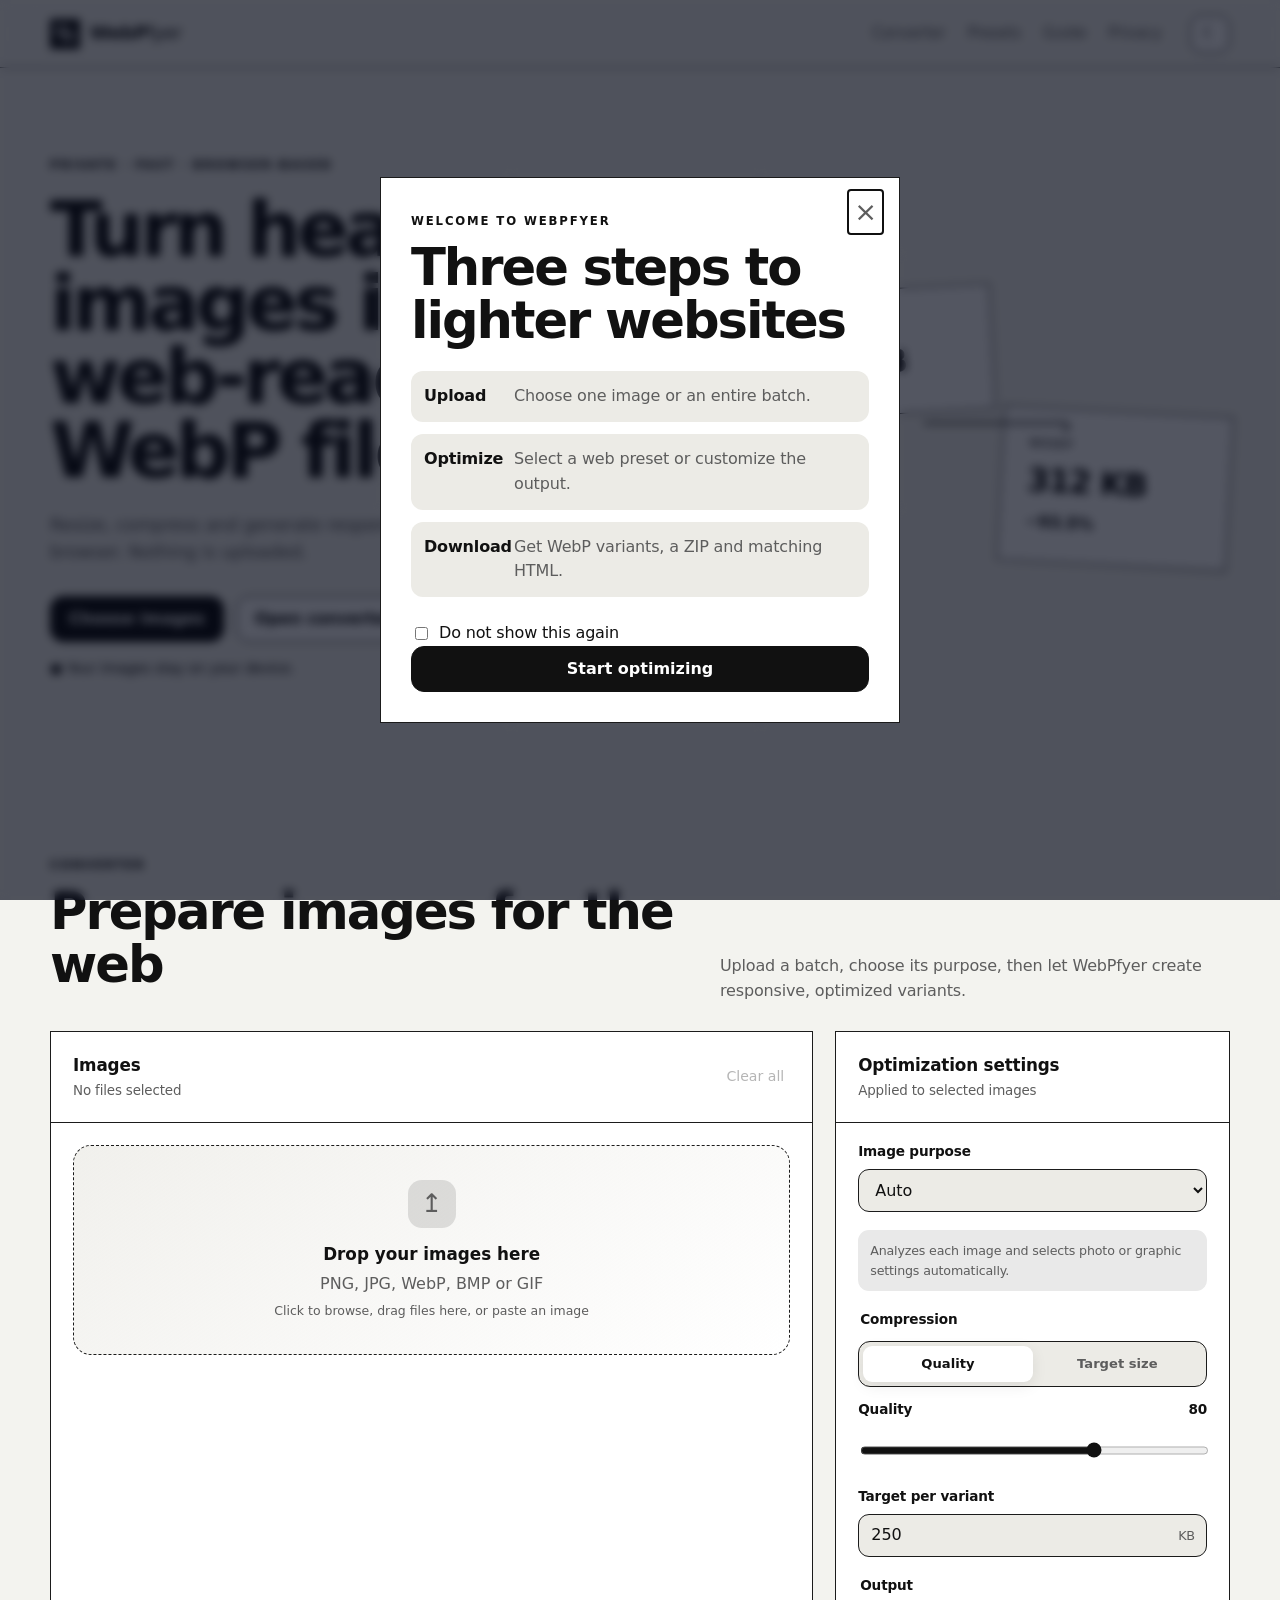
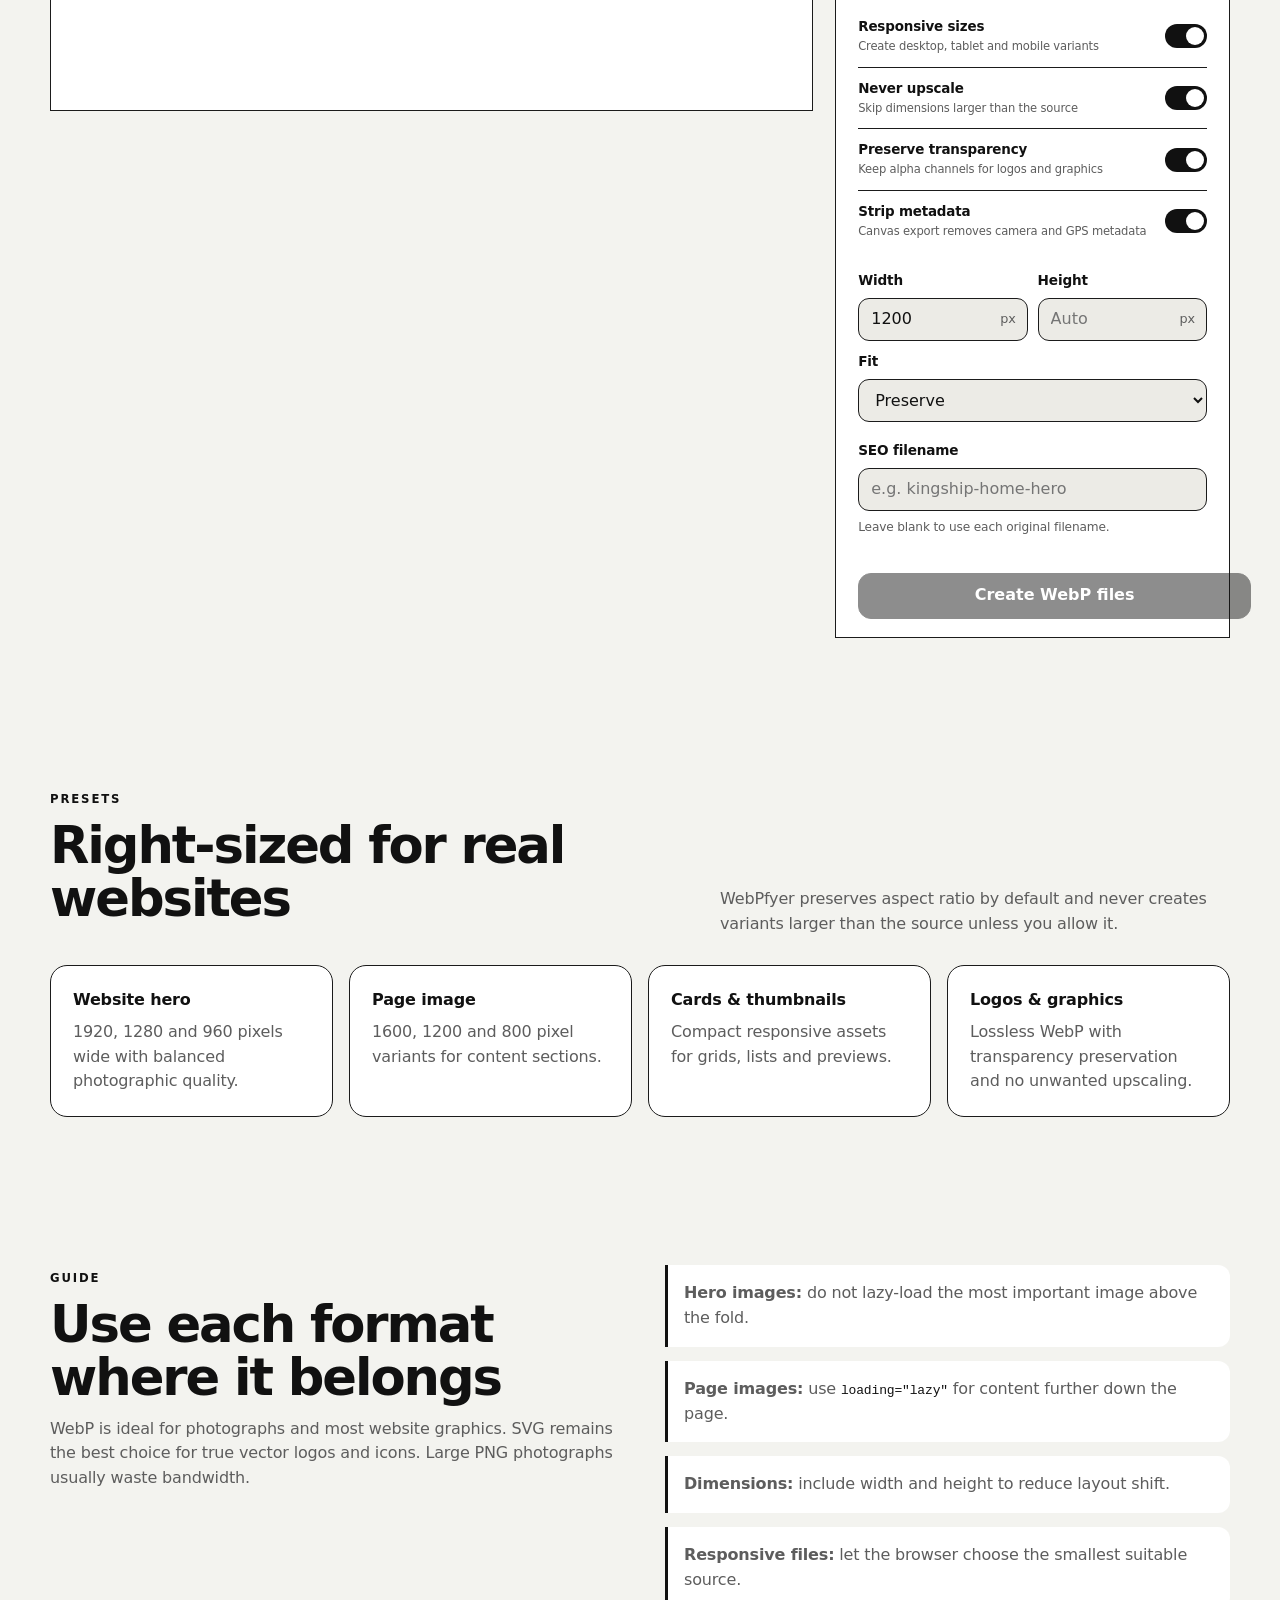
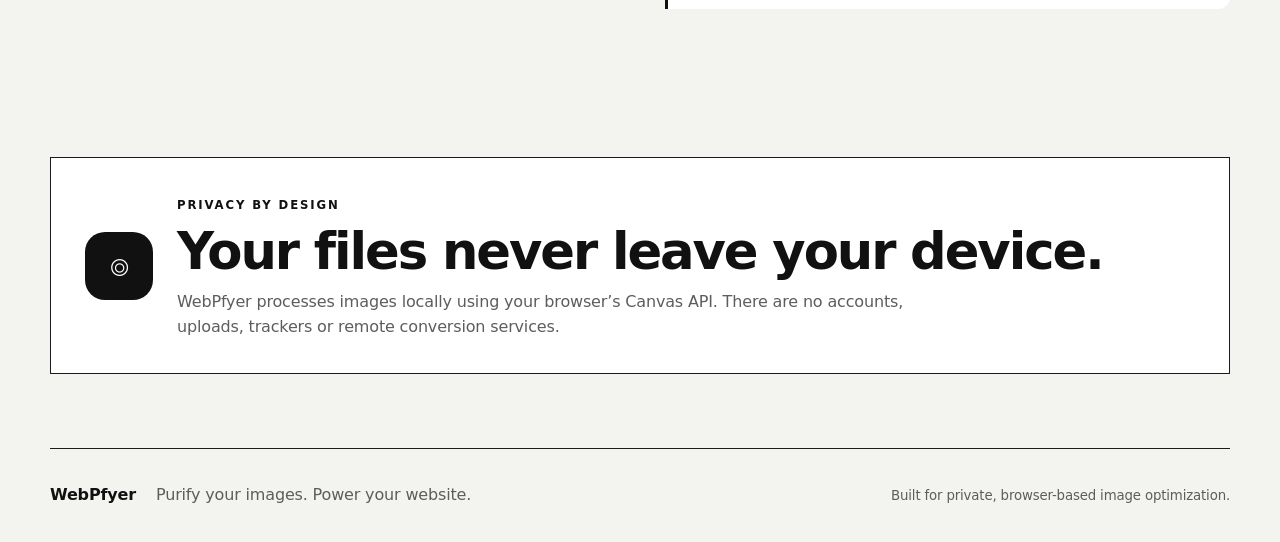
==== index.html @ 8ef73d3c "Add files via upload" ====
<!doctype html>
<html lang="en" data-theme="dark">
<head>
  <meta charset="utf-8">
  <meta name="viewport" content="width=device-width,initial-scale=1,viewport-fit=cover">
  <meta name="description" content="WebPfyer converts oversized images into fast, responsive WebP files directly in your browser.">
  <meta name="theme-color" content="#0b1020">
  <link rel="manifest" href="manifest.webmanifest">
  <link rel="icon" href="assets/icons/favicon.svg" type="image/svg+xml">
  <link rel="stylesheet" href="assets/css/style.css">
  <title>WebPfyer — Web-ready WebP images</title>
</head>
<body>
  <a class="skip-link" href="#converter">Skip to converter</a>

  <header class="site-header">
    <a class="brand" href="#top" aria-label="WebPfyer home">
      <span class="brand-mark" aria-hidden="true"><span></span><span></span></span>
      <span><strong>WebP</strong>fyer</span>
    </a>
    <nav aria-label="Primary navigation">
      <a href="#converter">Converter</a>
      <a href="#presets">Presets</a>
      <a href="#guide">Guide</a>
      <a href="#privacy">Privacy</a>
    </nav>
    <div class="header-actions">
      <button class="icon-button" id="installBtn" hidden type="button">Install</button>
      <button class="icon-button" id="themeBtn" type="button" aria-label="Switch theme">☾</button>
    </div>
  </header>

  <main id="top">
    <section class="hero shell">
      <div class="hero-copy">
        <span class="eyebrow">Private · Fast · Browser-based</span>
        <h1>Turn heavy images into <span>web-ready WebP files.</span></h1>
        <p>Resize, compress and generate responsive images directly in your browser. Nothing is uploaded.</p>
        <div class="hero-actions">
          <button class="button primary" id="heroChooseBtn" type="button">Choose images</button>
          <a class="button secondary" href="#converter">Open converter</a>
        </div>
        <p class="privacy-note">● Your images stay on your device.</p>
      </div>
      <div class="hero-visual" aria-hidden="true">
        <div class="before-card"><span>PNG</span><strong>4.8 MB</strong></div>
        <div class="flow-line"></div>
        <div class="after-card"><span>WEBP</span><strong>312 KB</strong><em>−93.5%</em></div>
      </div>
    </section>

    <section id="converter" class="converter-section shell">
      <div class="section-heading">
        <div><span class="eyebrow">Converter</span><h2>Prepare images for the web</h2></div>
        <p>Upload a batch, choose its purpose, then let WebPfyer create responsive, optimized variants.</p>
      </div>

      <div class="workspace">
        <section class="panel upload-panel" aria-labelledby="uploadTitle">
          <div class="panel-heading">
            <div><h3 id="uploadTitle">Images</h3><p id="queueSummary">No files selected</p></div>
            <button class="text-button danger" id="clearBtn" type="button" disabled>Clear all</button>
          </div>

          <input id="fileInput" class="visually-hidden" type="file" accept="image/png,image/jpeg,image/webp,image/bmp,image/gif" multiple>
          <button id="dropZone" class="drop-zone" type="button">
            <span class="drop-icon" aria-hidden="true">↥</span>
            <strong>Drop your images here</strong>
            <span>PNG, JPG, WebP, BMP or GIF</span>
            <small>Click to browse, drag files here, or paste an image</small>
          </button>

          <div id="queue" class="queue" aria-live="polite"></div>
        </section>

        <aside class="panel settings-panel" aria-labelledby="settingsTitle">
          <div class="panel-heading"><div><h3 id="settingsTitle">Optimization settings</h3><p>Applied to selected images</p></div></div>

          <label class="field">
            <span>Image purpose</span>
            <select id="presetSelect">
              <option value="auto">Auto</option>
              <option value="hero">Website hero</option>
              <option value="page">Page image</option>
              <option value="card">Card image</option>
              <option value="thumbnail">Thumbnail</option>
              <option value="blog">Blog image</option>
              <option value="product">Product image</option>
              <option value="logo">Logo / transparent graphic</option>
              <option value="social">Social image</option>
              <option value="custom">Custom</option>
            </select>
          </label>

          <div id="presetHint" class="preset-hint"></div>

          <fieldset class="field-group">
            <legend>Compression</legend>
            <div class="segmented" role="group" aria-label="Compression mode">
              <button class="segment active" data-mode="quality" type="button">Quality</button>
              <button class="segment" data-mode="target" type="button">Target size</button>
            </div>
            <div id="qualityControls" class="field compact">
              <span><span>Quality</span><output id="qualityOutput">80</output></span>
              <input id="qualityRange" type="range" min="35" max="100" value="80">
            </div>
            <label id="targetControls" class="field compact" hidden>
              <span>Target per variant</span>
              <div class="input-suffix"><input id="targetSize" type="number" min="20" max="5000" value="250"><span>KB</span></div>
            </label>
          </fieldset>

          <fieldset class="field-group">
            <legend>Output</legend>
            <label class="switch-row"><span><strong>Responsive sizes</strong><small>Create desktop, tablet and mobile variants</small></span><input id="responsiveToggle" type="checkbox" checked><i></i></label>
            <label class="switch-row"><span><strong>Never upscale</strong><small>Skip dimensions larger than the source</small></span><input id="noUpscaleToggle" type="checkbox" checked><i></i></label>
            <label class="switch-row"><span><strong>Preserve transparency</strong><small>Keep alpha channels for logos and graphics</small></span><input id="transparencyToggle" type="checkbox" checked><i></i></label>
            <label class="switch-row"><span><strong>Strip metadata</strong><small>Canvas export removes camera and GPS metadata</small></span><input type="checkbox" checked disabled><i></i></label>
          </fieldset>

          <div id="customControls" class="custom-grid" hidden>
            <label class="field"><span>Width</span><div class="input-suffix"><input id="customWidth" type="number" min="1" value="1200"><span>px</span></div></label>
            <label class="field"><span>Height</span><div class="input-suffix"><input id="customHeight" type="number" min="1" placeholder="Auto"><span>px</span></div></label>
            <label class="field"><span>Fit</span><select id="fitMode"><option value="preserve">Preserve</option><option value="contain">Contain</option><option value="cover">Cover</option></select></label>
          </div>

          <label class="field">
            <span>SEO filename</span>
            <input id="filenameInput" type="text" placeholder="e.g. kingship-home-hero">
            <small>Leave blank to use each original filename.</small>
          </label>

          <button id="convertBtn" class="button primary wide" type="button" disabled>Create WebP files</button>
          <div id="progressWrap" class="progress-wrap" hidden>
            <div class="progress-track"><span id="progressBar"></span></div>
            <p id="progressText">Preparing…</p>
          </div>
        </aside>
      </div>
    </section>

    <section id="resultsSection" class="results-section shell" hidden>
      <div class="section-heading compact-heading">
        <div><span class="eyebrow">Results</span><h2>Your optimized images are ready</h2></div>
        <div class="result-actions"><button id="downloadAllBtn" class="button primary" type="button">Download all as ZIP</button></div>
      </div>
      <div id="results" class="results-grid"></div>

      <section class="panel code-panel">
        <div class="panel-heading">
          <div><h3>Responsive HTML</h3><p>Copy markup that matches the files WebPfyer generated.</p></div>
          <button id="copyHtmlBtn" class="button secondary small" type="button">Copy HTML</button>
        </div>
        <div class="code-controls">
          <label>Alt text <input id="altTextInput" type="text" placeholder="Describe the image"></label>
          <label>Asset path <input id="assetPathInput" type="text" value="assets/images/"></label>
          <label class="check-inline"><input id="heroMarkupToggle" type="checkbox" checked> Hero image</label>
        </div>
        <pre><code id="htmlOutput">Convert an image to generate markup.</code></pre>
      </section>
    </section>

    <section id="presets" class="info-section shell">
      <div class="section-heading"><div><span class="eyebrow">Presets</span><h2>Right-sized for real websites</h2></div><p>WebPfyer preserves aspect ratio by default and never creates variants larger than the source unless you allow it.</p></div>
      <div class="feature-grid">
        <article><strong>Website hero</strong><p>1920, 1280 and 960 pixels wide with balanced photographic quality.</p></article>
        <article><strong>Page image</strong><p>1600, 1200 and 800 pixel variants for content sections.</p></article>
        <article><strong>Cards & thumbnails</strong><p>Compact responsive assets for grids, lists and previews.</p></article>
        <article><strong>Logos & graphics</strong><p>Lossless WebP with transparency preservation and no unwanted upscaling.</p></article>
      </div>
    </section>

    <section id="guide" class="info-section shell split-info">
      <div><span class="eyebrow">Guide</span><h2>Use each format where it belongs</h2><p>WebP is ideal for photographs and most website graphics. SVG remains the best choice for true vector logos and icons. Large PNG photographs usually waste bandwidth.</p></div>
      <div class="guide-list">
        <p><strong>Hero images:</strong> do not lazy-load the most important image above the fold.</p>
        <p><strong>Page images:</strong> use <code>loading="lazy"</code> for content further down the page.</p>
        <p><strong>Dimensions:</strong> include width and height to reduce layout shift.</p>
        <p><strong>Responsive files:</strong> let the browser choose the smallest suitable source.</p>
      </div>
    </section>

    <section id="privacy" class="privacy-section shell">
      <div class="privacy-card">
        <span class="privacy-lock" aria-hidden="true">⌾</span>
        <div><span class="eyebrow">Privacy by design</span><h2>Your files never leave your device.</h2><p>WebPfyer processes images locally using your browser’s Canvas API. There are no accounts, uploads, trackers or remote conversion services.</p></div>
      </div>
    </section>
  </main>

  <footer class="site-footer shell"><span>WebPfyer</span><p>Purify your images. Power your website.</p><small>Built for private, browser-based image optimization.</small></footer>

  <div id="toastRegion" class="toast-region" aria-live="polite" aria-atomic="true"></div>

  <dialog id="onboardingDialog">
    <form method="dialog" class="dialog-card">
      <button class="dialog-close" value="close" aria-label="Close">×</button>
      <span class="eyebrow">Welcome to WebPfyer</span>
      <h2>Three steps to lighter websites</h2>
      <ol class="onboarding-steps"><li><strong>Upload</strong><span>Choose one image or an entire batch.</span></li><li><strong>Optimize</strong><span>Select a web preset or customize the output.</span></li><li><strong>Download</strong><span>Get WebP variants, a ZIP and matching HTML.</span></li></ol>
      <label class="check-inline"><input id="dontShowAgain" type="checkbox"> Do not show this again</label>
      <button class="button primary wide" value="start">Start optimizing</button>
    </form>
  </dialog>

  <script type="module" src="assets/js/app.js"></script>
</body>
</html>
---- assets/css/style.css ----
:root {
  --bg: #f3f3ef;
  --surface: #ffffff;
  --surface-2: #ecebe6;
  --text: #111111;
  --muted: #5d5d5d;
  --border: #1b1b1b;
  --primary: #111111;
  --primary-2: #111111;
  --accent: #111111;
  --success: #111111;
  --warning: #111111;
  --danger: #111111;
  --shadow: 0 0 0 1px rgba(17,17,17,.14);
  --radius: 0px;
  color-scheme: light;
}
html[data-theme="dark"] {
  --bg: #0f0f0f;
  --surface: #171717;
  --surface-2: #222222;
  --text: #f5f5f0;
  --muted: #b7b7b0;
  --border: #f5f5f0;
  --primary: #f5f5f0;
  --primary-2: #f5f5f0;
  --accent: #f5f5f0;
  --success: #f5f5f0;
  --warning: #f5f5f0;
  --danger: #f5f5f0;
  --shadow: 0 0 0 1px rgba(245,245,240,.18);
  color-scheme: dark;
}
*{box-sizing:border-box}html{scroll-behavior:smooth}body{margin:0;background:var(--bg);color:var(--text);font-family:Inter,ui-sans-serif,system-ui,-apple-system,BlinkMacSystemFont,"Segoe UI",sans-serif;line-height:1.55;font-weight:500;letter-spacing:-.01em}button,input,select,textarea{font:inherit}button,a{touch-action:manipulation}button{color:inherit}.shell{width:min(1180px,calc(100% - 32px));margin-inline:auto}.visually-hidden{position:absolute!important;width:1px!important;height:1px!important;padding:0!important;margin:-1px!important;overflow:hidden!important;clip:rect(0,0,0,0)!important;white-space:nowrap!important;border:0!important}.skip-link{position:fixed;left:16px;top:-60px;background:var(--primary);color:#fff;padding:10px 14px;border-radius:10px;z-index:999}.skip-link:focus{top:16px}.site-header{height:68px;position:sticky;top:0;z-index:50;display:flex;align-items:center;gap:28px;padding:0 max(16px,calc((100vw - 1180px)/2));border-bottom:1px solid color-mix(in srgb,var(--border),transparent 25%);background:color-mix(in srgb,var(--bg),transparent 8%);backdrop-filter:blur(18px)}.brand{display:flex;align-items:center;gap:10px;text-decoration:none;color:var(--text);font-size:1.15rem;letter-spacing:-.02em}.brand strong{color:var(--primary)}.brand-mark{width:30px;height:30px;position:relative;display:grid;place-items:center;border-radius:0;background:var(--text);box-shadow:none}.brand-mark span{position:absolute;border:2px solid #fff;border-radius:0;width:12px;height:9px}.brand-mark span:first-child{transform:translate(-3px,-3px)}.brand-mark span:last-child{transform:translate(3px,3px)}.site-header nav{display:flex;gap:22px;margin-left:auto}.site-header nav a{color:var(--muted);text-decoration:none;font-size:.94rem}.site-header nav a:hover{color:var(--text)}.header-actions{display:flex;gap:8px}.icon-button,.text-button{border:0;background:transparent;cursor:pointer}.icon-button{min-width:38px;height:38px;padding:0 12px;border:1px solid var(--border);border-radius:11px;background:var(--surface)}.text-button{color:var(--muted);font-size:.88rem}.text-button.danger:hover{color:var(--danger)}.text-button:disabled{opacity:.45;cursor:not-allowed}.hero{min-height:600px;display:grid;grid-template-columns:1.15fr .85fr;align-items:center;gap:70px;padding-block:84px}.eyebrow{display:inline-block;text-transform:uppercase;letter-spacing:.16em;font-size:.73rem;font-weight:800;color:var(--primary)}h1,h2,h3,p{margin-top:0}h1{font-size:clamp(3rem,6vw,5.4rem);line-height:.96;letter-spacing:-.055em;margin:16px 0 24px;max-width:760px}h1 span{color:var(--primary)}h2{font-size:clamp(2rem,4vw,3.3rem);line-height:1.04;letter-spacing:-.04em;margin:8px 0 12px}h3{font-size:1.05rem;margin:0 0 3px}.hero-copy>p{font-size:1.1rem;color:var(--muted);max-width:680px}.hero-actions{display:flex;gap:12px;margin:30px 0 16px}.button{display:inline-flex;align-items:center;justify-content:center;min-height:46px;padding:0 18px;border:1px solid transparent;border-radius:13px;text-decoration:none;font-weight:750;cursor:pointer;transition:.2s ease}.button:hover{transform:none}.button.primary{background:var(--text);color:#fff;border-color:var(--text)}.button.secondary{background:var(--surface);border-color:var(--border);color:var(--text);box-shadow:none}.button.wide{width:100%}.button.small{min-height:38px;padding-inline:13px;font-size:.88rem}.button:disabled{opacity:.48;cursor:not-allowed;transform:none}.privacy-note{font-size:.88rem!important;color:var(--accent)!important}.hero-visual{height:420px;position:relative;display:grid;place-items:center}.hero-visual:before{content:"";position:absolute;inset:5% 4%;background:transparent}.before-card,.after-card{position:absolute;width:230px;padding:26px;border:1px solid var(--border);border-radius:0;background:var(--surface);box-shadow:none;display:flex;flex-direction:column;gap:4px}.before-card{left:1%;top:18%;transform:rotate(-3deg)}.after-card{right:0;bottom:16%;transform:rotate(3deg)}.before-card span,.after-card span{font-size:.73rem;letter-spacing:.14em;color:var(--muted);font-weight:800}.before-card strong,.after-card strong{font-size:2rem;letter-spacing:-.04em}.after-card em{font-style:normal;color:var(--success);font-weight:800}.flow-line{width:140px;height:2px;background:linear-gradient(90deg,var(--primary),var(--accent));position:relative;z-index:2}.flow-line:after{content:"›";position:absolute;right:-8px;top:-18px;font-size:28px;color:var(--accent)}.converter-section,.results-section,.info-section,.privacy-section{padding-block:74px}.section-heading{display:flex;justify-content:space-between;align-items:end;gap:35px;margin-bottom:28px}.section-heading>p{color:var(--muted);max-width:510px;margin:0}.compact-heading{align-items:center}.workspace{display:grid;grid-template-columns:minmax(0,1.45fr) minmax(330px,.75fr);gap:22px;align-items:start}.panel{background:var(--surface);border:1px solid var(--border);border-radius:0;box-shadow:none}.panel-heading{display:flex;align-items:center;justify-content:space-between;gap:15px;padding:20px 22px;border-bottom:1px solid var(--border)}.panel-heading p{font-size:.84rem;color:var(--muted);margin:0}.upload-panel{min-height:680px}.drop-zone{width:calc(100% - 44px);min-height:210px;margin:22px;border:1.5px dashed var(--border);border-radius:18px;background:linear-gradient(145deg,color-mix(in srgb,var(--surface-2),transparent 25%),transparent);display:flex;flex-direction:column;align-items:center;justify-content:center;gap:5px;cursor:pointer;color:var(--text);transition:.2s}.drop-zone:hover,.drop-zone.is-dragging{border-color:var(--text);background:var(--surface-2)}.drop-icon{width:48px;height:48px;display:grid;place-items:center;border-radius:14px;background:color-mix(in srgb,var(--primary),transparent 88%);color:var(--primary);font-size:1.6rem;margin-bottom:8px}.drop-zone strong{font-size:1.05rem}.drop-zone span,.drop-zone small{color:var(--muted)}.drop-zone small{font-size:.78rem}.queue{padding:0 22px 22px;display:grid;gap:12px}.queue-item{display:grid;grid-template-columns:76px 1fr auto;gap:14px;align-items:center;padding:12px;border:1px solid var(--border);border-radius:15px;background:var(--surface-2)}.queue-thumb{width:76px;height:60px;border-radius:10px;object-fit:cover;background:repeating-conic-gradient(#d8dbe2 0 25%,#fff 0 50%) 0/16px 16px}.queue-info{min-width:0}.queue-info strong{display:block;white-space:nowrap;overflow:hidden;text-overflow:ellipsis}.queue-meta{font-size:.78rem;color:var(--muted);display:flex;flex-wrap:wrap;gap:8px}.badge{display:inline-flex;padding:3px 8px;border-radius:999px;background:color-mix(in srgb,var(--primary),transparent 88%);color:var(--primary);font-size:.7rem;font-weight:800}.remove-item{border:0;background:transparent;color:var(--muted);cursor:pointer;font-size:1.25rem}.remove-item:hover{color:var(--danger)}.settings-panel{position:sticky;top:88px}.settings-panel>.field,.settings-panel>.field-group,.settings-panel>.custom-grid,.preset-hint,.settings-panel>.button,.progress-wrap{margin:18px 22px}.field{display:grid;gap:7px}.field>span,.field>label{font-size:.85rem;font-weight:750}.field small{color:var(--muted);font-size:.76rem}.field input,.field select,.code-controls input,.code-controls select{width:100%;min-height:43px;padding:0 12px;border-radius:11px;border:1px solid var(--border);background:var(--surface-2);color:var(--text);outline:none}.field input:focus,.field select:focus,.code-controls input:focus{border-color:var(--primary);box-shadow:0 0 0 3px color-mix(in srgb,var(--primary),transparent 85%)}.preset-hint{padding:11px 12px;border-radius:11px;background:color-mix(in srgb,var(--primary),transparent 91%);color:var(--muted);font-size:.79rem}.field-group{border:0;padding:0}.field-group legend{font-size:.85rem;font-weight:800;margin-bottom:10px}.segmented{display:grid;grid-template-columns:1fr 1fr;padding:4px;background:var(--surface-2);border:1px solid var(--border);border-radius:12px}.segment{border:0;border-radius:9px;background:transparent;padding:8px;cursor:pointer;color:var(--muted);font-size:.82rem;font-weight:700}.segment.active{background:var(--surface);color:var(--text);box-shadow:0 4px 15px rgba(0,0,0,.08)}.field.compact{margin-top:12px}.field.compact>span{display:flex;justify-content:space-between}.field.compact output{color:var(--primary)}input[type="range"]{accent-color:var(--primary)}.input-suffix{display:flex;align-items:center;position:relative}.input-suffix span{position:absolute;right:12px;color:var(--muted);font-size:.8rem}.input-suffix input{padding-right:42px}.switch-row{display:flex;align-items:center;justify-content:space-between;gap:18px;padding:11px 0;border-top:1px solid var(--border);cursor:pointer}.switch-row:first-of-type{border-top:0}.switch-row>span{display:flex;flex-direction:column}.switch-row strong{font-size:.84rem}.switch-row small{font-size:.72rem;color:var(--muted)}.switch-row input{position:absolute;opacity:0}.switch-row i{width:42px;height:24px;border-radius:999px;background:var(--border);position:relative;flex:none}.switch-row i:after{content:"";position:absolute;width:18px;height:18px;border-radius:50%;left:3px;top:3px;background:#fff;transition:.2s}.switch-row input:checked+i{background:var(--primary)}.switch-row input:checked+i:after{transform:translateX(18px)}.custom-grid{display:grid;grid-template-columns:1fr 1fr;gap:10px}.custom-grid .field:last-child{grid-column:1/-1}.progress-track{height:8px;border-radius:999px;background:var(--surface-2);overflow:hidden}.progress-track span{display:block;height:100%;width:0;background:var(--text);transition:width .2s}.progress-wrap p{font-size:.78rem;color:var(--muted);margin:6px 0 0}.results-grid{display:grid;grid-template-columns:repeat(2,minmax(0,1fr));gap:18px}.result-card{overflow:hidden}.result-preview{aspect-ratio:16/9;background:var(--surface-2);display:grid;place-items:center;position:relative}.result-preview img{width:100%;height:100%;object-fit:contain;background:repeating-conic-gradient(#dfe3eb 0 25%,#fff 0 50%) 0/18px 18px}.result-savings{position:absolute;right:12px;top:12px;padding:6px 9px;border-radius:999px;background:rgba(0,0,0,.75);color:#fff;font-size:.75rem;font-weight:800}.result-body{padding:16px}.result-body h3{white-space:nowrap;overflow:hidden;text-overflow:ellipsis}.result-summary{display:flex;justify-content:space-between;gap:12px;margin:12px 0;color:var(--muted);font-size:.82rem}.variants{display:grid;gap:7px;margin:14px 0}.variant-row{display:grid;grid-template-columns:1fr auto auto;gap:10px;align-items:center;padding:8px 10px;border-radius:10px;background:var(--surface-2);font-size:.78rem}.variant-row button{border:0;background:transparent;color:var(--primary);font-weight:800;cursor:pointer}.code-panel{margin-top:22px}.code-controls{display:grid;grid-template-columns:1fr 1fr auto;gap:12px;padding:18px 22px}.code-controls label{display:grid;gap:5px;font-size:.8rem;font-weight:700}.check-inline{display:flex!important;align-items:center;gap:8px;white-space:nowrap}.code-panel pre{margin:0;border-top:1px solid var(--border);padding:22px;overflow:auto;background:#080d18;color:#dce7ff;border-radius:0 0 var(--radius) var(--radius);font:13px/1.65 ui-monospace,SFMono-Regular,Menlo,monospace;max-height:390px}.feature-grid{display:grid;grid-template-columns:repeat(4,1fr);gap:16px}.feature-grid article{padding:22px;border:1px solid var(--border);border-radius:17px;background:var(--surface)}.feature-grid strong{display:block;margin-bottom:7px}.feature-grid p,.split-info p{color:var(--muted);margin:0}.split-info{display:grid;grid-template-columns:1fr 1fr;gap:50px;align-items:start}.guide-list{display:grid;gap:14px}.guide-list p{padding:16px;border-left:3px solid var(--primary);background:var(--surface);border-radius:0 12px 12px 0}.guide-list code{color:var(--primary)}.privacy-card{display:grid;grid-template-columns:auto 1fr;gap:24px;align-items:center;padding:34px;border:1px solid var(--border);border-radius:0;background:var(--surface);box-shadow:none}.privacy-lock{width:68px;height:68px;display:grid;place-items:center;border-radius:20px;background:var(--primary);color:#fff;font-size:2rem}.privacy-card p{color:var(--muted);max-width:780px;margin:0}.site-footer{display:grid;grid-template-columns:auto 1fr auto;gap:20px;align-items:center;padding-block:34px;border-top:1px solid var(--border);color:var(--muted)}.site-footer span{color:var(--text);font-weight:850}.site-footer p{margin:0}.site-footer small{text-align:right}.toast-region{position:fixed;right:18px;bottom:18px;display:grid;gap:9px;z-index:1000}.toast{min-width:260px;max-width:380px;padding:12px 14px;border-radius:0;background:var(--surface);border:1px solid var(--border);box-shadow:none;animation:toast-in .2s ease}.toast.success{border-left:4px solid var(--text)}.toast.error{border-left:4px solid var(--text)}@keyframes toast-in{from{opacity:0;transform:translateY(10px)}}dialog{border:0;padding:0;background:transparent;color:var(--text)}dialog::backdrop{background:rgba(2,6,23,.68);backdrop-filter:blur(5px)}.dialog-card{width:min(520px,calc(100vw - 30px));padding:30px;border-radius:0;background:var(--surface);border:1px solid var(--border);box-shadow:none;position:relative}.dialog-close{position:absolute;right:16px;top:12px;border:0;background:transparent;color:var(--muted);font-size:1.7rem;cursor:pointer}.onboarding-steps{padding:0;list-style:none;display:grid;gap:12px;margin:24px 0}.onboarding-steps li{display:grid;grid-template-columns:90px 1fr;padding:13px;border-radius:12px;background:var(--surface-2)}.onboarding-steps span{color:var(--muted)}
@media (max-width: 900px){.site-header nav{display:none}.hero{grid-template-columns:1fr;min-height:auto;padding-block:64px}.hero-visual{height:300px}.workspace{grid-template-columns:1fr}.settings-panel{position:static}.results-grid{grid-template-columns:1fr}.feature-grid{grid-template-columns:repeat(2,1fr)}.split-info{grid-template-columns:1fr}.site-footer{grid-template-columns:1fr}.site-footer small{text-align:left}}
@media (max-width: 620px){.shell{width:min(100% - 20px,1180px)}.site-header{height:60px;padding-inline:12px}.hero{padding-block:48px;gap:28px}h1{font-size:clamp(2.8rem,15vw,4.3rem)}.hero-actions{flex-direction:column}.hero-visual{height:250px}.before-card,.after-card{width:175px;padding:18px}.before-card strong,.after-card strong{font-size:1.45rem}.section-heading{display:block}.section-heading>p{margin-top:12px}.converter-section,.results-section,.info-section,.privacy-section{padding-block:50px}.panel-heading{padding:16px}.drop-zone{width:calc(100% - 32px);margin:16px}.queue{padding:0 16px 16px}.queue-item{grid-template-columns:62px 1fr auto}.queue-thumb{width:62px;height:52px}.settings-panel>.field,.settings-panel>.field-group,.settings-panel>.custom-grid,.preset-hint,.settings-panel>.button,.progress-wrap{margin-inline:16px}.results-grid{gap:12px}.code-controls{grid-template-columns:1fr}.feature-grid{grid-template-columns:1fr}.privacy-card{grid-template-columns:1fr;padding:24px}.site-footer{padding-block:26px}.result-actions{margin-top:16px}.result-actions .button{width:100%}.hero-visual{display:none}}
@media (prefers-reduced-motion:reduce){*{scroll-behavior:auto!important;transition:none!important;animation:none!important}}
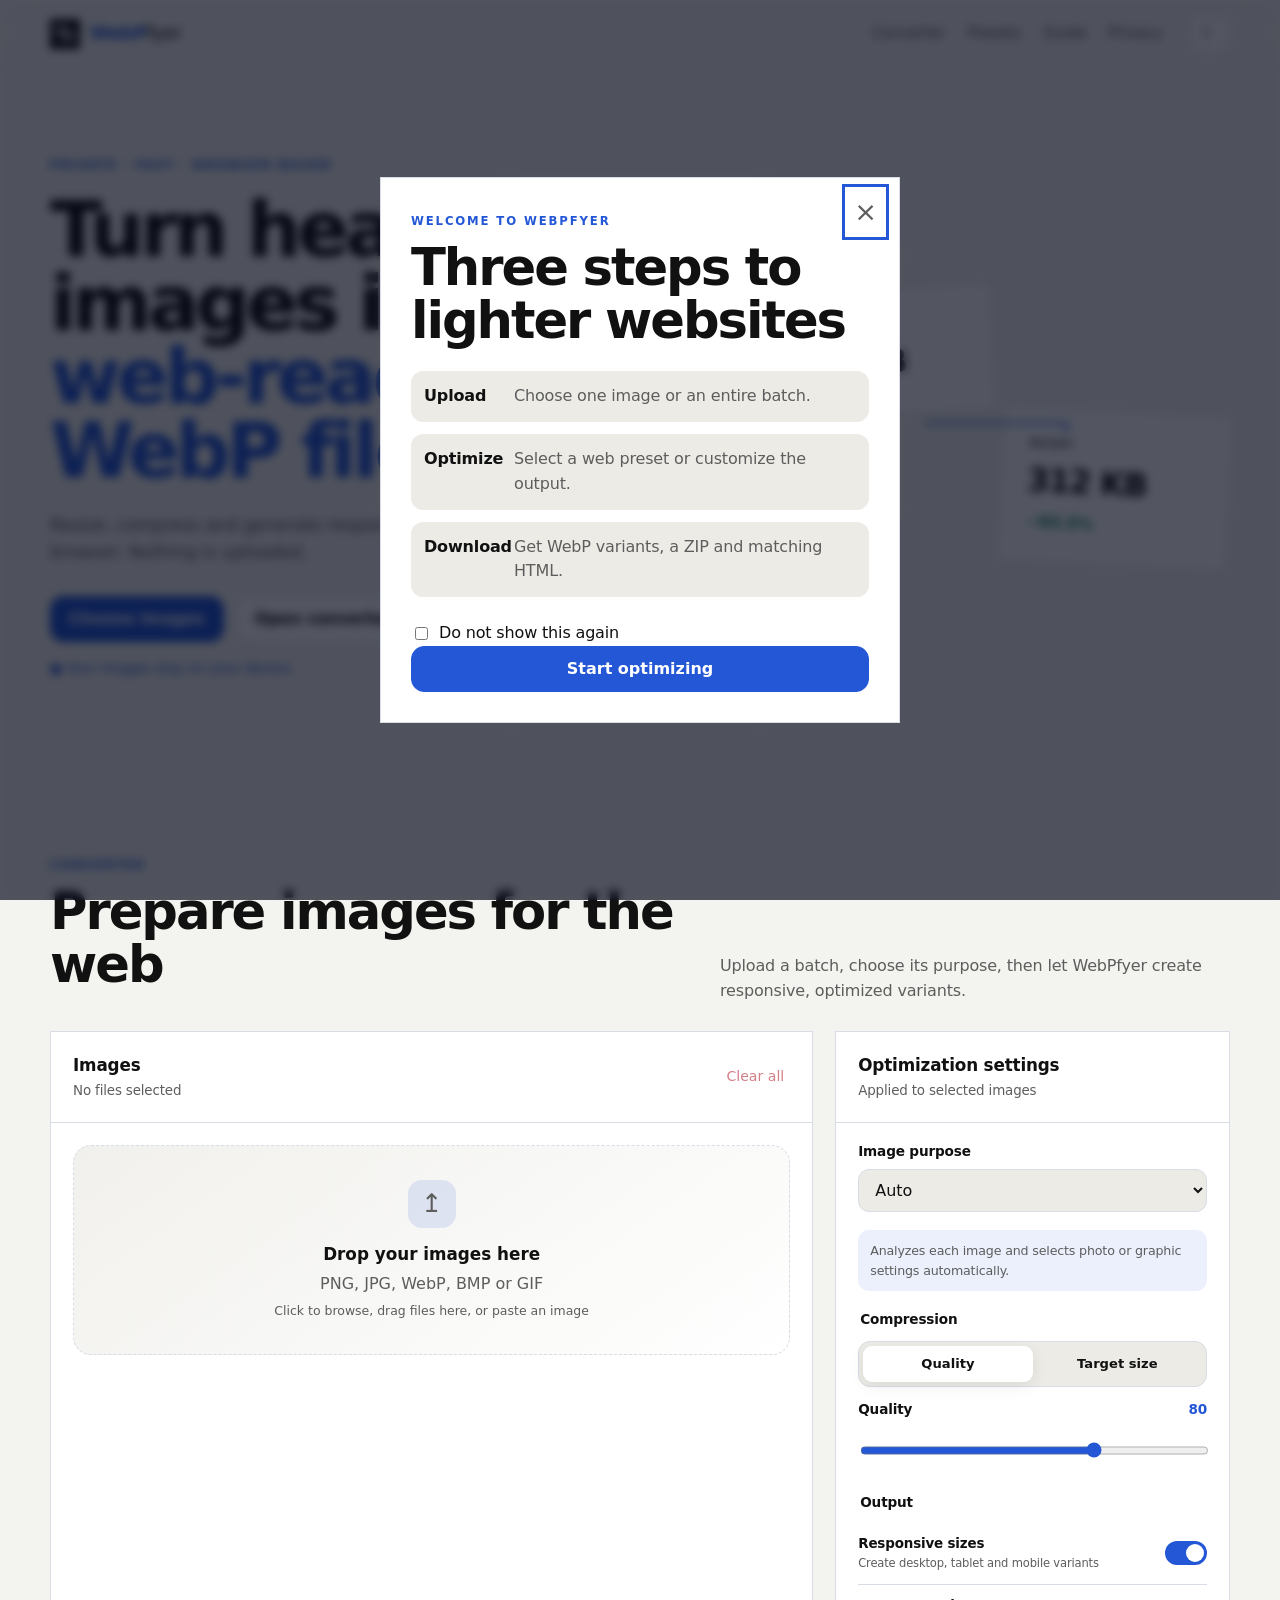
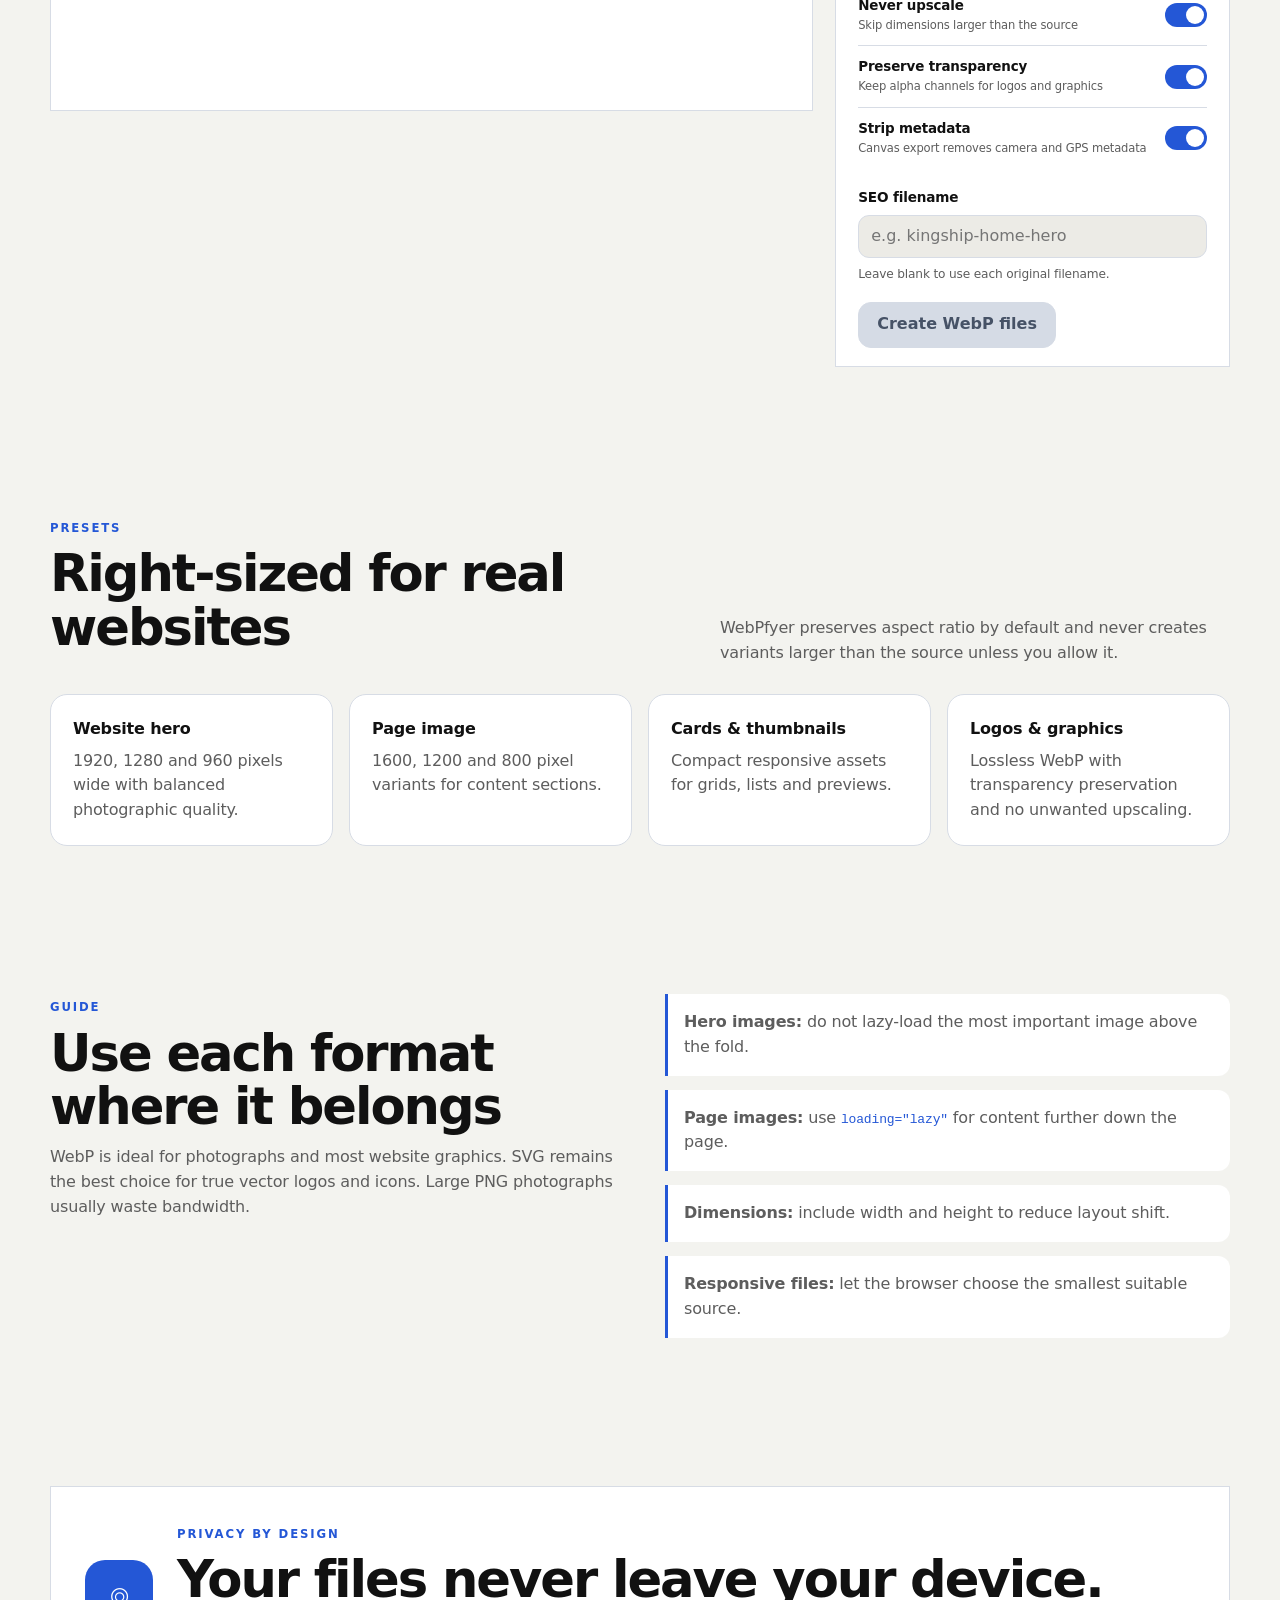
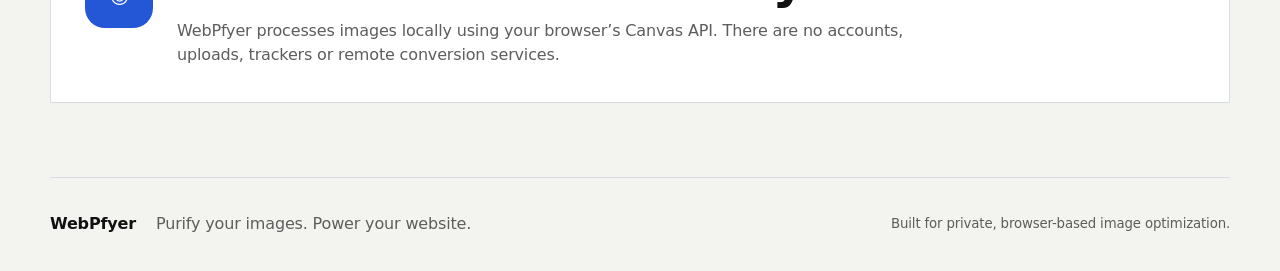
==== commit 5210101d: "Bust stale WebPfyer stylesheet cache on every normal page load" ====
--- a/index.html
+++ b/index.html
@@ -7,7 +7,7 @@
   <meta name="theme-color" content="#0b1020">
   <link rel="manifest" href="manifest.webmanifest">
   <link rel="icon" href="assets/icons/favicon.svg" type="image/svg+xml">
-  <link rel="stylesheet" href="assets/css/style.css">
+  <link rel="stylesheet" href="assets/css/style.css?v=20261103-blue3">
   <title>WebPfyer — Web-ready WebP images</title>
 </head>
 <body>
--- a/assets/css/style.css
+++ b/assets/css/style.css
@@ -35,3 +35,122 @@
 @media (max-width: 900px){.site-header nav{display:none}.hero{grid-template-columns:1fr;min-height:auto;padding-block:64px}.hero-visual{height:300px}.workspace{grid-template-columns:1fr}.settings-panel{position:static}.results-grid{grid-template-columns:1fr}.feature-grid{grid-template-columns:repeat(2,1fr)}.split-info{grid-template-columns:1fr}.site-footer{grid-template-columns:1fr}.site-footer small{text-align:left}}
 @media (max-width: 620px){.shell{width:min(100% - 20px,1180px)}.site-header{height:60px;padding-inline:12px}.hero{padding-block:48px;gap:28px}h1{font-size:clamp(2.8rem,15vw,4.3rem)}.hero-actions{flex-direction:column}.hero-visual{height:250px}.before-card,.after-card{width:175px;padding:18px}.before-card strong,.after-card strong{font-size:1.45rem}.section-heading{display:block}.section-heading>p{margin-top:12px}.converter-section,.results-section,.info-section,.privacy-section{padding-block:50px}.panel-heading{padding:16px}.drop-zone{width:calc(100% - 32px);margin:16px}.queue{padding:0 16px 16px}.queue-item{grid-template-columns:62px 1fr auto}.queue-thumb{width:62px;height:52px}.settings-panel>.field,.settings-panel>.field-group,.settings-panel>.custom-grid,.preset-hint,.settings-panel>.button,.progress-wrap{margin-inline:16px}.results-grid{gap:12px}.code-controls{grid-template-columns:1fr}.feature-grid{grid-template-columns:1fr}.privacy-card{grid-template-columns:1fr;padding:24px}.site-footer{padding-block:26px}.result-actions{margin-top:16px}.result-actions .button{width:100%}.hero-visual{display:none}}
 @media (prefers-reduced-motion:reduce){*{scroll-behavior:auto!important;transition:none!important;animation:none!important}}
+
+
+/* UI consistency and accessible interaction refinements */
+[hidden] { display: none !important; }
+:root {
+  --border: #d7dce5;
+  --primary: #2457d6;
+  --primary-2: #1745b5;
+  --accent: #2457d6;
+  --success: #16805d;
+  --warning: #a76a0a;
+  --danger: #bd3946;
+  --radius: 12px;
+}
+html[data-theme="dark"] {
+  --border: #394256;
+  --primary: #8eb0ff;
+  --primary-2: #b1c8ff;
+  --accent: #8eb0ff;
+  --success: #6ed8a8;
+  --warning: #f1c16a;
+  --danger: #ff929d;
+}
+button:focus-visible, a:focus-visible, input:focus-visible, select:focus-visible,
+textarea:focus-visible { outline: 3px solid var(--accent); outline-offset: 3px; }
+button:disabled { cursor: not-allowed; opacity: .52; }
+.button, .icon-button, .segment { transition: background-color .18s ease, border-color .18s ease, transform .18s ease; }
+.button:not(:disabled):active, .icon-button:not(:disabled):active { transform: translateY(1px); }
+html { scroll-padding-top: 90px; }
+@media (max-width:620px) { html { scroll-padding-top: 72px; } }
+
+
+/* Ensure action labels remain readable in both colour themes. */
+.button.primary {
+  background: #2457d6;
+  border-color: #2457d6;
+  color: #ffffff;
+}
+html[data-theme="dark"] .button.primary {
+  background: #8eb0ff;
+  border-color: #8eb0ff;
+  color: #0b1020;
+}
+.button.primary:not(:disabled):hover { filter: brightness(.94); }
+.button.primary:disabled {
+  opacity: 1;
+  background: #d5dbe5;
+  border-color: #d5dbe5;
+  color: #465266;
+  cursor: not-allowed;
+}
+html[data-theme="dark"] .button.primary:disabled {
+  background: #343e50;
+  border-color: #55627a;
+  color: #e0e7f2;
+}
+
+
+/* Contrast audit: controls and badges in both themes */
+.skip-link {
+  background: #2457d6;
+  color: #fff;
+}
+html[data-theme="dark"] .skip-link {
+  background: #8eb0ff;
+  color: #0b1020;
+}
+.privacy-lock {
+  background: #2457d6;
+  color: #fff;
+}
+html[data-theme="dark"] .privacy-lock {
+  background: #8eb0ff;
+  color: #0b1020;
+}
+.icon-button, .segment, .text-button, .remove-item {
+  color: var(--text);
+}
+.text-button.danger { color: var(--danger); }
+.text-button:disabled { opacity: .65; }
+.drop-zone:focus-visible, .switch-row:focus-within {
+  outline: 3px solid var(--accent);
+  outline-offset: 3px;
+}
+
+
+/* Keep the primary conversion action within its settings panel. */
+.settings-panel > .button {
+  display: flex;
+  width: calc(100% - 44px);
+  max-width: calc(100% - 44px);
+  min-width: 0;
+  box-sizing: border-box;
+  white-space: normal;
+  text-align: center;
+  overflow-wrap: anywhere;
+}
+@media (max-width: 620px) {
+  .settings-panel > .button {
+    width: calc(100% - 32px);
+    max-width: calc(100% - 32px);
+  }
+}
+
+/* Final containment: auto width respects both side margins. */
+.settings-panel > #convertBtn {
+  display: block;
+  width: auto;
+  max-width: none;
+  margin-left: 22px;
+  margin-right: 22px;
+  box-sizing: border-box;
+}
+@media (max-width: 620px) {
+  .settings-panel > #convertBtn {
+    margin-left: 16px;
+    margin-right: 16px;
+  }
+}
